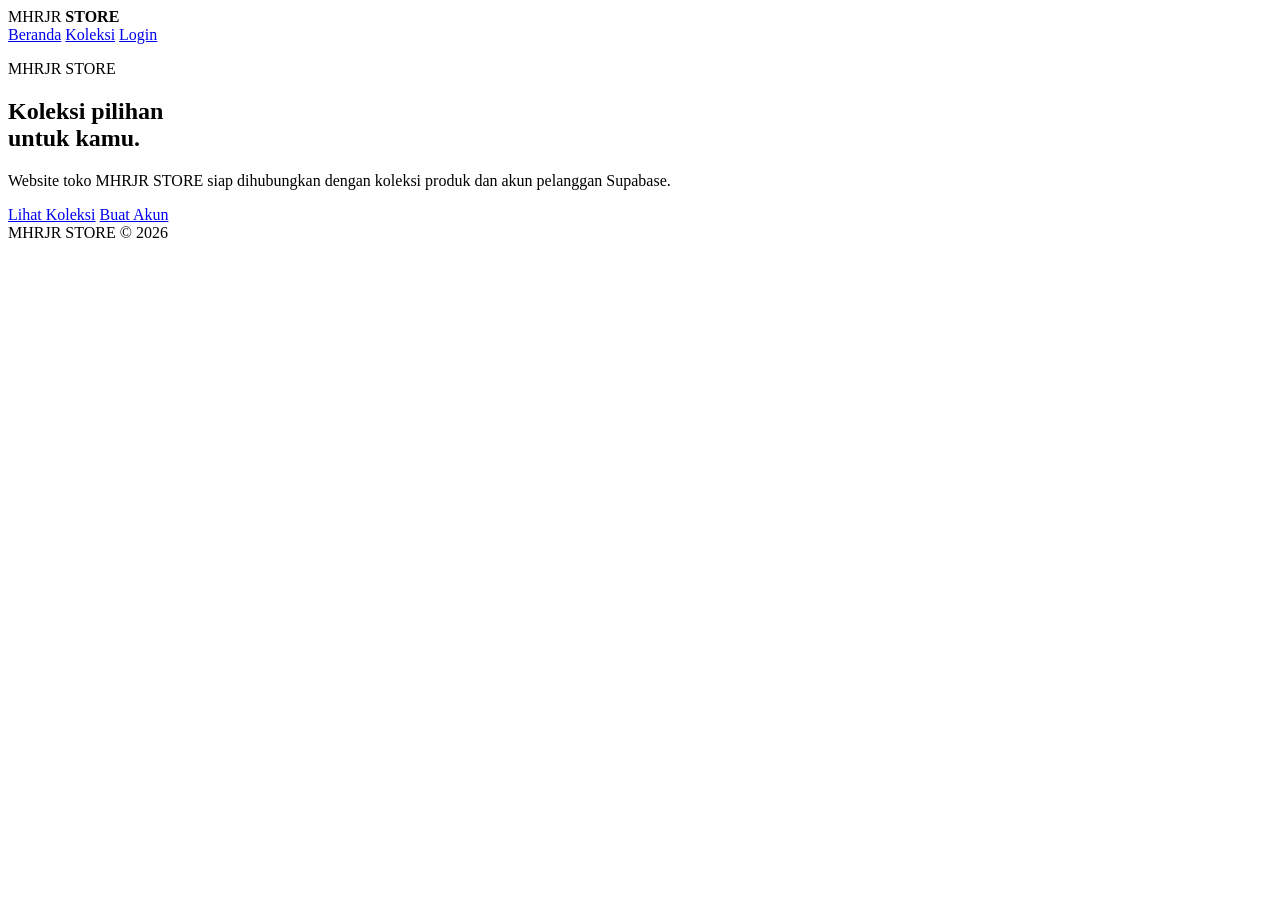
==== index.html @ 6a91c053 "Add files via upload" ====
<!DOCTYPE html>
<html lang="id">
<head>
<meta charset="UTF-8">
<meta name="viewport" content="width=device-width,initial-scale=1">
<title>MHRJR STORE</title>
<link rel="stylesheet" href="css/style.css">
</head>
<body>
<header class="nav">
  <div class="logo"><span>MHRJR</span> <b>STORE</b></div>
  <nav>
    <a href="index.html">Beranda</a>
    <a href="koleksi.html">Koleksi</a>
    <a href="login.html">Login</a>
  </nav>
</header>

<main class="hero">
  <section>
    <p class="eyebrow">MHRJR STORE</p>
    <h1>Koleksi pilihan<br><span>untuk kamu.</span></h1>
    <p class="muted">Website toko MHRJR STORE siap dihubungkan dengan koleksi produk dan akun pelanggan Supabase.</p>
    <div class="actions">
      <a class="btn" href="koleksi.html">Lihat Koleksi</a>
      <a class="btn secondary" href="daftar.html">Buat Akun</a>
    </div>
  </section>
</main>
<footer>MHRJR STORE © 2026</footer>
</body>
</html>
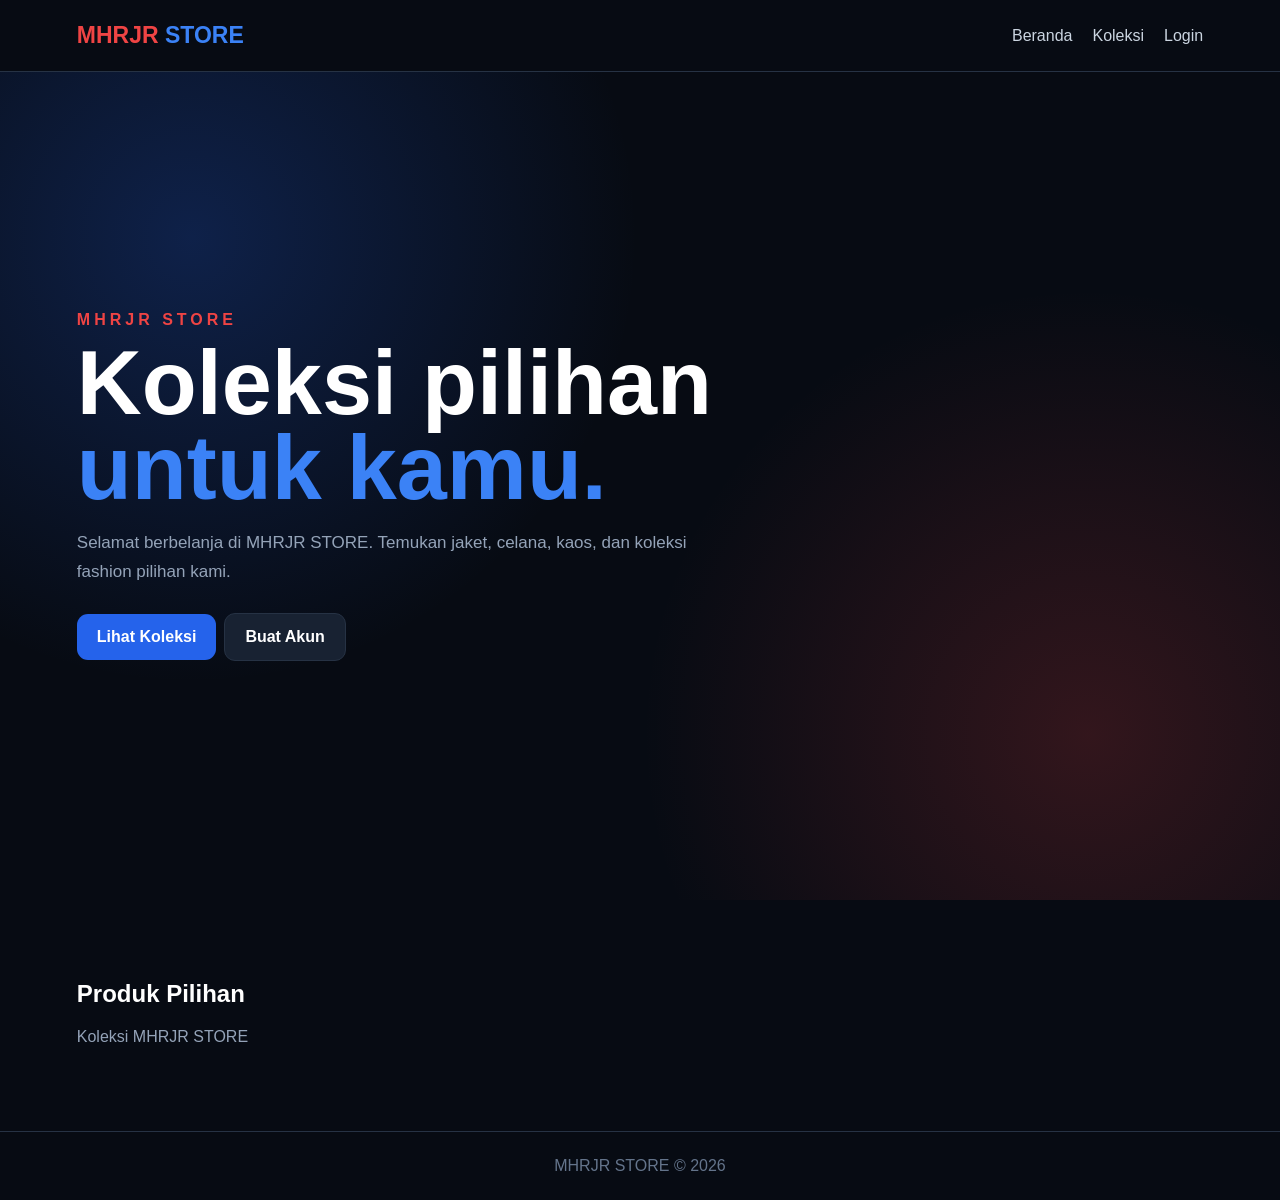
==== commit 4d52a3aa: "Update index.html" ====
--- a/index.html
+++ b/index.html
@@ -1,32 +1,6 @@
-<!DOCTYPE html>
-<html lang="id">
-<head>
-<meta charset="UTF-8">
-<meta name="viewport" content="width=device-width,initial-scale=1">
-<title>MHRJR STORE</title>
-<link rel="stylesheet" href="css/style.css">
-</head>
-<body>
-<header class="nav">
-  <div class="logo"><span>MHRJR</span> <b>STORE</b></div>
-  <nav>
-    <a href="index.html">Beranda</a>
-    <a href="koleksi.html">Koleksi</a>
-    <a href="login.html">Login</a>
-  </nav>
-</header>
-
-<main class="hero">
-  <section>
-    <p class="eyebrow">MHRJR STORE</p>
-    <h1>Koleksi pilihan<br><span>untuk kamu.</span></h1>
-    <p class="muted">Website toko MHRJR STORE siap dihubungkan dengan koleksi produk dan akun pelanggan Supabase.</p>
-    <div class="actions">
-      <a class="btn" href="koleksi.html">Lihat Koleksi</a>
-      <a class="btn secondary" href="daftar.html">Buat Akun</a>
-    </div>
-  </section>
-</main>
-<footer>MHRJR STORE © 2026</footer>
-</body>
-</html>
+<!doctype html><html lang="id"><head><meta charset="utf-8"><meta name="viewport" content="width=device-width,initial-scale=1"><title>MHRJR STORE</title><style>
+*{box-sizing:border-box}body{margin:0;font-family:Arial,sans-serif;background:#070b13;color:#fff}.nav{height:72px;padding:0 6%;display:flex;align-items:center;justify-content:space-between;background:#070b13;border-bottom:1px solid #263244;position:sticky;top:0;z-index:5}.logo{font-size:23px;font-weight:900}.r{color:#ef4444}.b{color:#3b82f6}.nav a{color:#cbd5e1;text-decoration:none;margin-left:20px}.hero{min-height:calc(100vh - 72px);padding:80px 6%;display:flex;align-items:center;background:radial-gradient(circle at 15% 20%,#2563eb40,transparent 35%),radial-gradient(circle at 85% 80%,#ef444430,transparent 35%)}.hero h1{font-size:clamp(45px,8vw,90px);line-height:.95;margin:12px 0}.hero h1 span{color:#3b82f6}.eyebrow{color:#ef4444;font-weight:900;letter-spacing:4px}.lead{max-width:650px;color:#94a3b8;font-size:17px;line-height:1.7}.btn{display:inline-block;padding:14px 20px;margin:10px 8px 0 0;border-radius:11px;background:#2563eb;color:#fff;text-decoration:none;font-weight:900}.alt{background:#182232;border:1px solid #263244}.section{padding:60px 6%;max-width:1300px;margin:auto}.muted{color:#94a3b8}.grid{display:grid;grid-template-columns:repeat(4,1fr);gap:18px;margin-top:25px}.product{background:#111827;border:1px solid #263244;border-radius:16px;overflow:hidden}.product img{width:100%;aspect-ratio:1;object-fit:cover;background:#ddd}.product-body{padding:15px}.tag{color:#60a5fa;font-size:12px}.product h3{min-height:48px;font-size:16px;line-height:1.4}footer{text-align:center;padding:25px;color:#64748b;border-top:1px solid #263244}@media(max-width:900px){.grid{grid-template-columns:repeat(2,1fr)}}@media(max-width:550px){.nav{padding:0 4%}.nav nav{font-size:13px}.hero{padding:55px 5%}.section{padding:45px 5%}}
+</style></head><body>
+<header class="nav"><div class="logo"><span class="r">MHRJR</span> <span class="b">STORE</span></div><nav><a href="index.html">Beranda</a><a href="koleksi.html">Koleksi</a><a href="login.html">Login</a></nav></header>
+<main><section class="hero"><div><div class="eyebrow">MHRJR STORE</div><h1>Koleksi pilihan<br><span>untuk kamu.</span></h1><p class="lead">Selamat berbelanja di MHRJR STORE. Temukan jaket, celana, kaos, dan koleksi fashion pilihan kami.</p><a class="btn" href="koleksi.html">Lihat Koleksi</a><a class="btn alt" href="daftar.html">Buat Akun</a></div></section>
+<section class="section"><h2>Produk Pilihan</h2><p class="muted">Koleksi MHRJR STORE</p><div class="grid" id="products"></div></section></main><footer>MHRJR STORE © 2026</footer><script src="js/script.js"></script></body></html>
